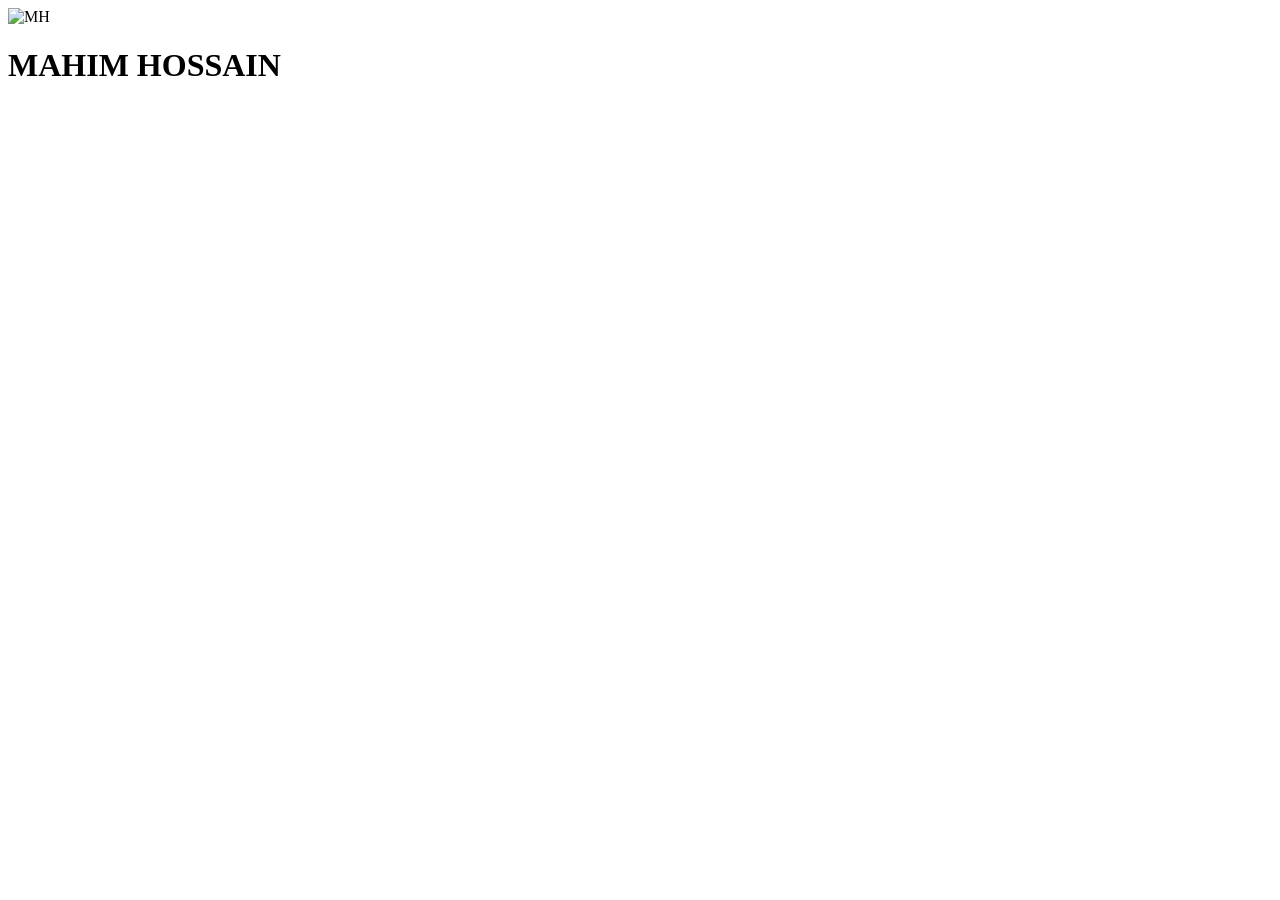
==== Portfolio-Task/index.html @ aef674cc "Refactor code structure for improved readability and maintainability" ====
<!DOCTYPE html>
<html lang="en">
<head>
    <meta charset="UTF-8">
    <meta name="viewport" content="width=device-width, initial-scale=1.0">
    <title>Portfolio - Mahim Hossain</title>
</head>
<body>

    <img src="IMG_0846.jpeg" alt="MH">
    <h1>
        MAHIM HOSSAIN
    </h1>
</body>
</html>
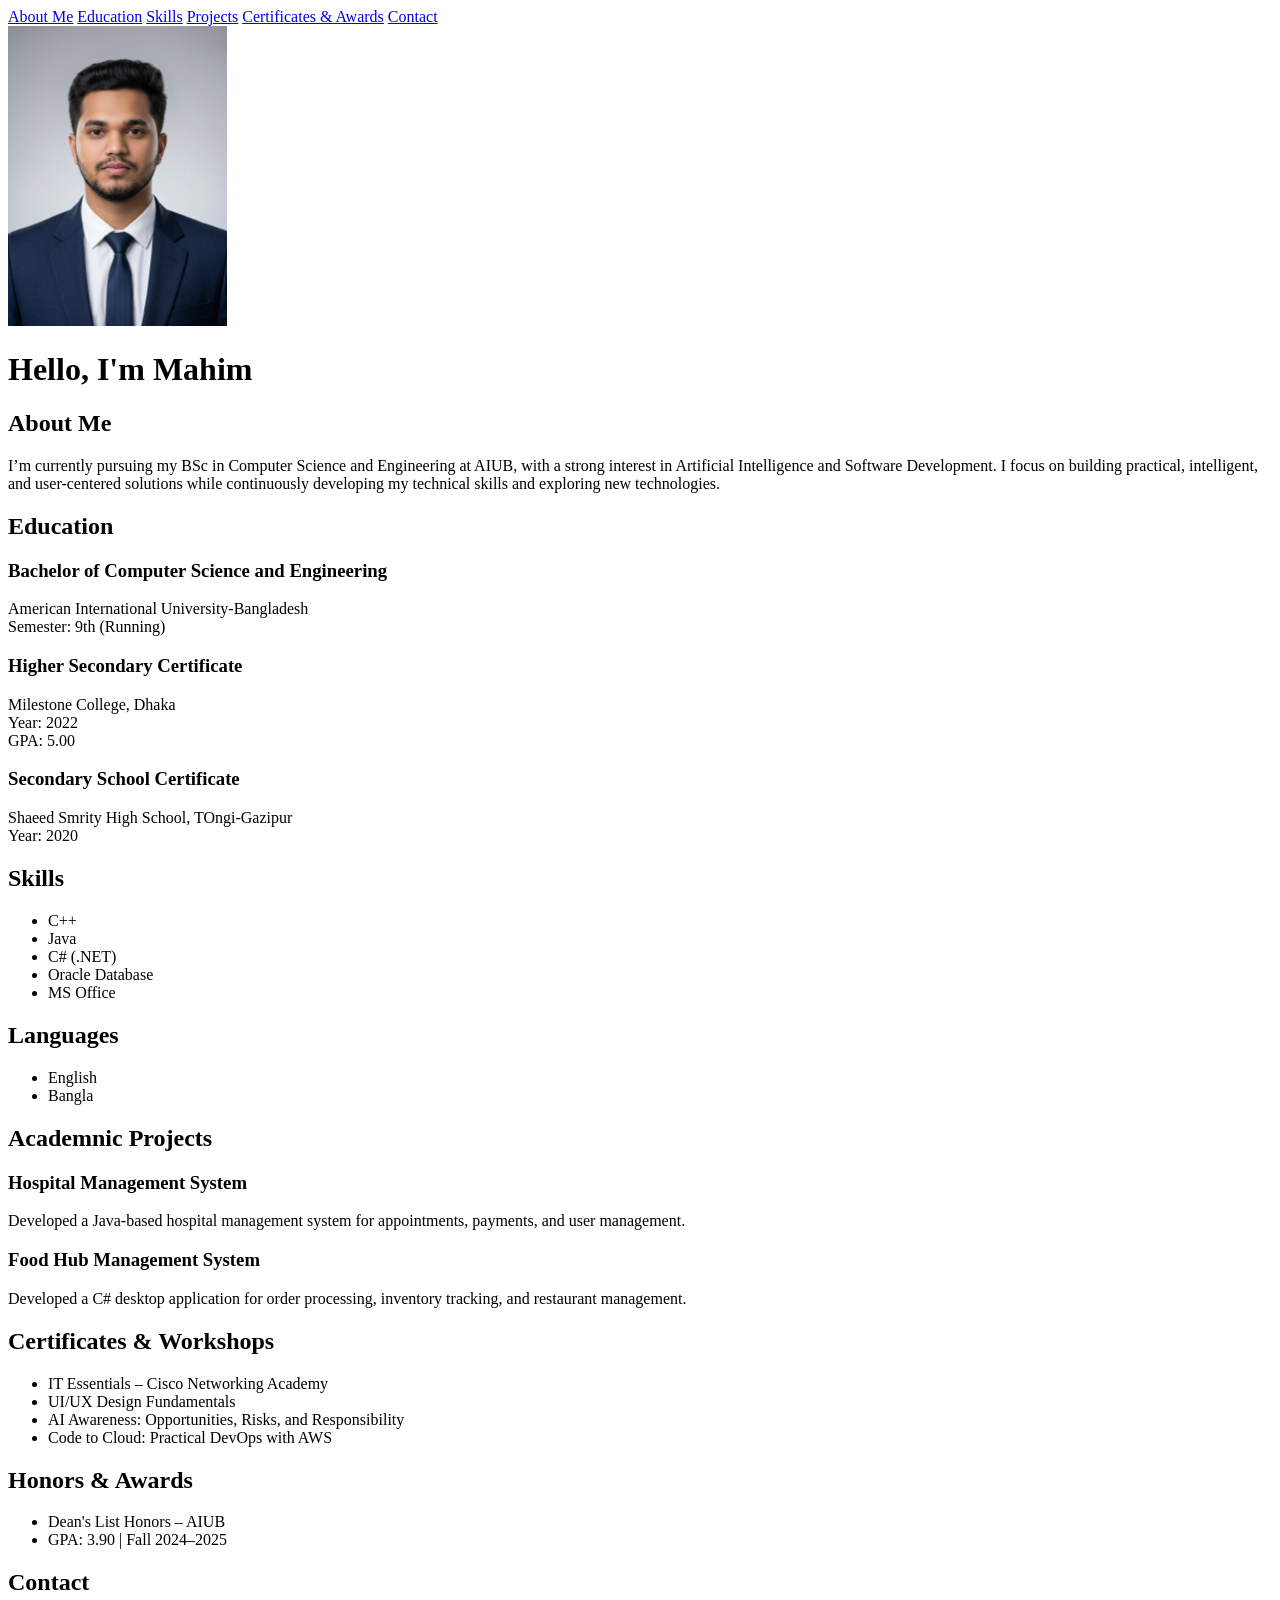
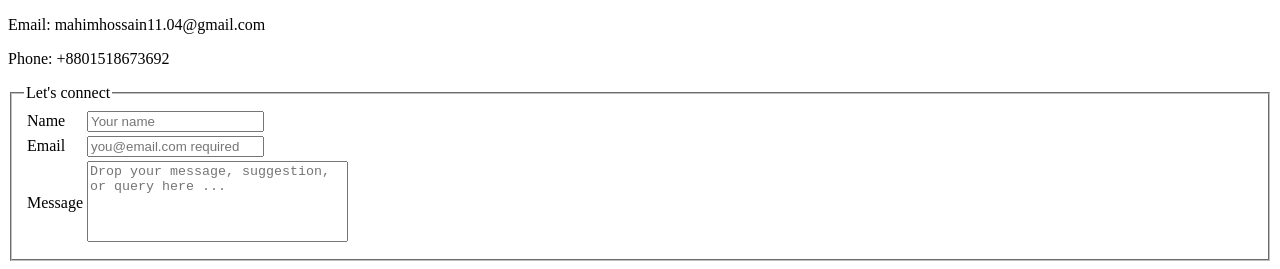
==== commit 6e215c20: "Refactor code structure for improved readability and maintainability" ====
--- a/Portfolio-Task/index.html
+++ b/Portfolio-Task/index.html
@@ -1,15 +1,154 @@
 <!DOCTYPE html>
 <html lang="en">
+
 <head>
     <meta charset="UTF-8">
     <meta name="viewport" content="width=device-width, initial-scale=1.0">
     <title>Portfolio - Mahim Hossain</title>
 </head>
+
 <body>
 
-    <img src="IMG_0846.jpeg" alt="MH">
-    <h1>
-        MAHIM HOSSAIN
-    </h1>
+    <nav>
+        <a href="#about">About Me</a>
+        <a href="#education">Education</a>
+        <a href="#skills">Skills</a>
+        <a href="#projects">Projects</a>
+        <a href="#certificates">Certificates & Awards</a>
+        <a href="#contact">Contact</a>
+    </nav>
+
+    <img src="IMG_0846.jpeg" height="300" alt="MH">
+    <h1>Hello, I'm Mahim</h1>
+    <!-- <p>
+        Computer Science and Engineering Student
+    </p> -->
+    <section id="about">
+        <h2>About Me</h2>
+        <p>
+            I’m currently pursuing my BSc in Computer Science and Engineering at AIUB,
+            with a strong interest in Artificial Intelligence and Software Development.
+            I focus on building practical, intelligent, and user-centered solutions
+            while continuously developing my technical skills and exploring new
+            technologies.
+        </p>
+    </section>
+
+    <section id="education">
+        <h2>
+            Education
+        </h2>
+        <h3>Bachelor of Computer Science and Engineering</h3>
+        <p>
+            American International University-Bangladesh <br>
+            Semester: 9th (Running)
+        </p>
+
+        <h3> Higher Secondary Certificate</h3>
+        <p>
+            Milestone College, Dhaka <br>
+            Year: 2022 <br>
+            GPA: 5.00
+        </p>
+
+        <h3>Secondary School Certificate</h3>
+        <p>
+            Shaeed Smrity High School, TOngi-Gazipur <br>
+            Year: 2020
+        </p>
+
+
+    </section>
+
+
+    <section id="skills">
+        <h2>Skills</h2>
+        <ul>
+            <li>C++</li>
+            <li>Java</li>
+            <li>C# (.NET)</li>
+            <li>Oracle Database</li>
+            <li>MS Office</li>
+        </ul>
+
+        <h2>Languages</h2>
+        <ul>
+            <li>English</li>
+            <li>Bangla</li>
+        </ul>
+
+    </section>
+
+
+    <section id="projects">
+        <h2>Academnic Projects</h2>
+        <h3>Hospital Management System</h3>
+        <p>
+            Developed a Java-based hospital management system for
+            appointments, payments, and user management.
+        </p>
+
+        <h3>Food Hub Management System</h3>
+        <p>
+            Developed a C# desktop application for order processing,
+            inventory tracking, and restaurant management.
+        </p>
+    </section>
+
+
+    <h2>Certificates & Workshops</h2>
+
+    <ul>
+        <li>IT Essentials – Cisco Networking Academy</li>
+        <li>UI/UX Design Fundamentals</li>
+        <li>AI Awareness: Opportunities, Risks, and Responsibility</li>
+        <li>Code to Cloud: Practical DevOps with AWS</li>
+    </ul>
+
+    <h2>Honors & Awards</h2>
+
+    <ul>
+        <li>Dean's List Honors – AIUB</li>
+        <li>GPA: 3.90 | Fall 2024–2025</li>
+    </ul>
+
+    <section id="certificates">
+
+    </section>
+
+
+    <section id="contacts">
+        <h2>Contact</h2>
+
+        <p>
+            Email: mahimhossain11.04@gmail.com
+        </p>
+
+        <p>
+            Phone: +8801518673692
+        </p>
+    </section>
+
+    <form>
+        <fieldset>
+            <legend>Let's connect</legend>
+            <table>
+                <tr>
+                    <td><label for="name"> Name </label></td>
+                    <td><input type="text" id="name" for="name" placeholder="Your name" required ></td>
+                </tr>
+                <td><label for="email">Email</label></td>
+                <td><input type="email" id="email" for="email" placeholder="you@email.com required" ></td>
+                    </tr>
+
+                    <tr>
+                        <td><label for="message"> Message</label></td>
+                        <td> <textarea placeholder="Drop your message, suggestion, or query here ..." rows="5" cols="30"  Style= "resize:none"></textarea> </td>
+                    </tr>
+            </table>
+        </fieldset>
+    </form>
+
 </body>
+
 </html>
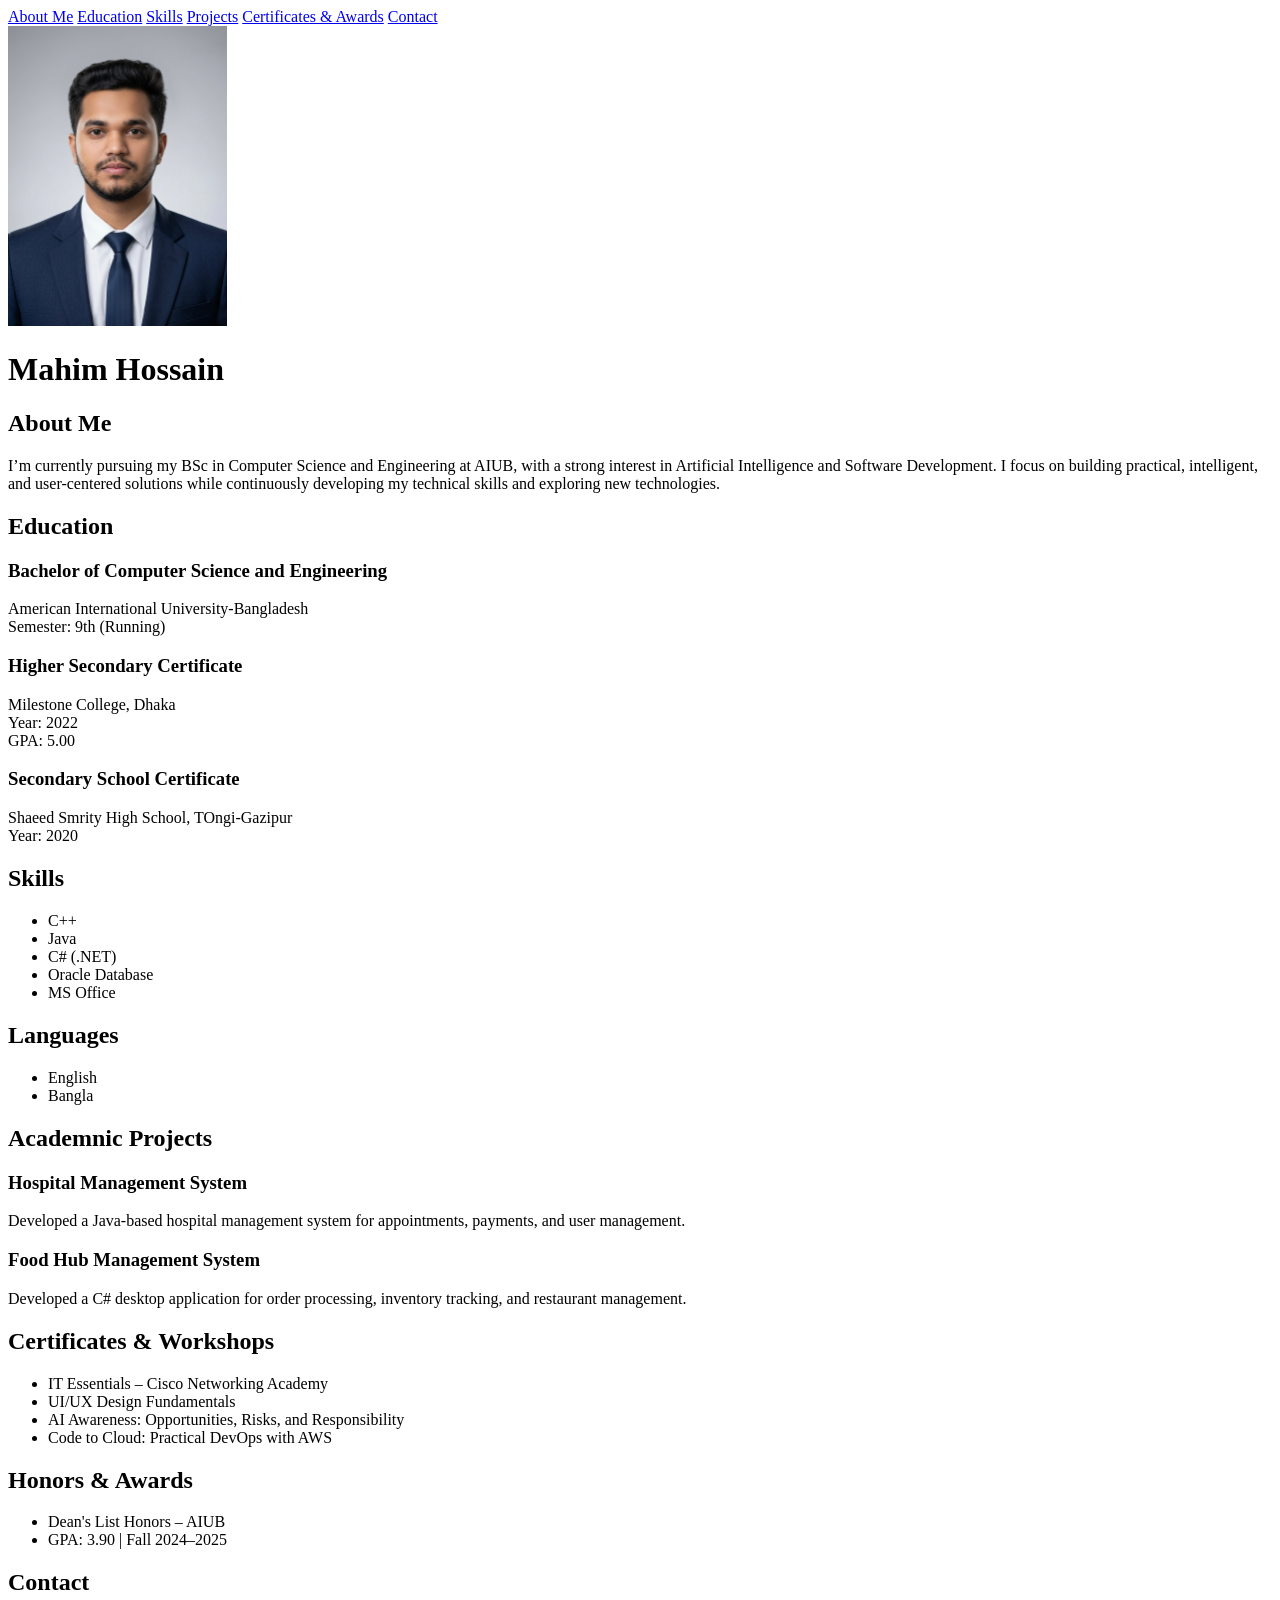
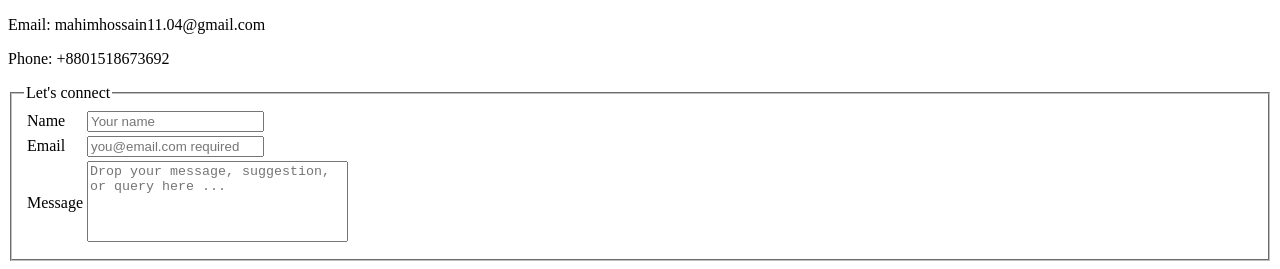
==== commit 051d6de0: "fix: update header to include full name" ====
--- a/Portfolio-Task/index.html
+++ b/Portfolio-Task/index.html
@@ -15,11 +15,11 @@
         <a href="#skills">Skills</a>
         <a href="#projects">Projects</a>
         <a href="#certificates">Certificates & Awards</a>
-        <a href="#contact">Contact</a>
+        <a href="#contacts">Contact</a>
     </nav>
 
     <img src="IMG_0846.jpeg" height="300" alt="MH">
-    <h1>Hello, I'm Mahim</h1>
+    <h1>Mahim Hossain</h1>
     <!-- <p>
         Computer Science and Engineering Student
     </p> -->
